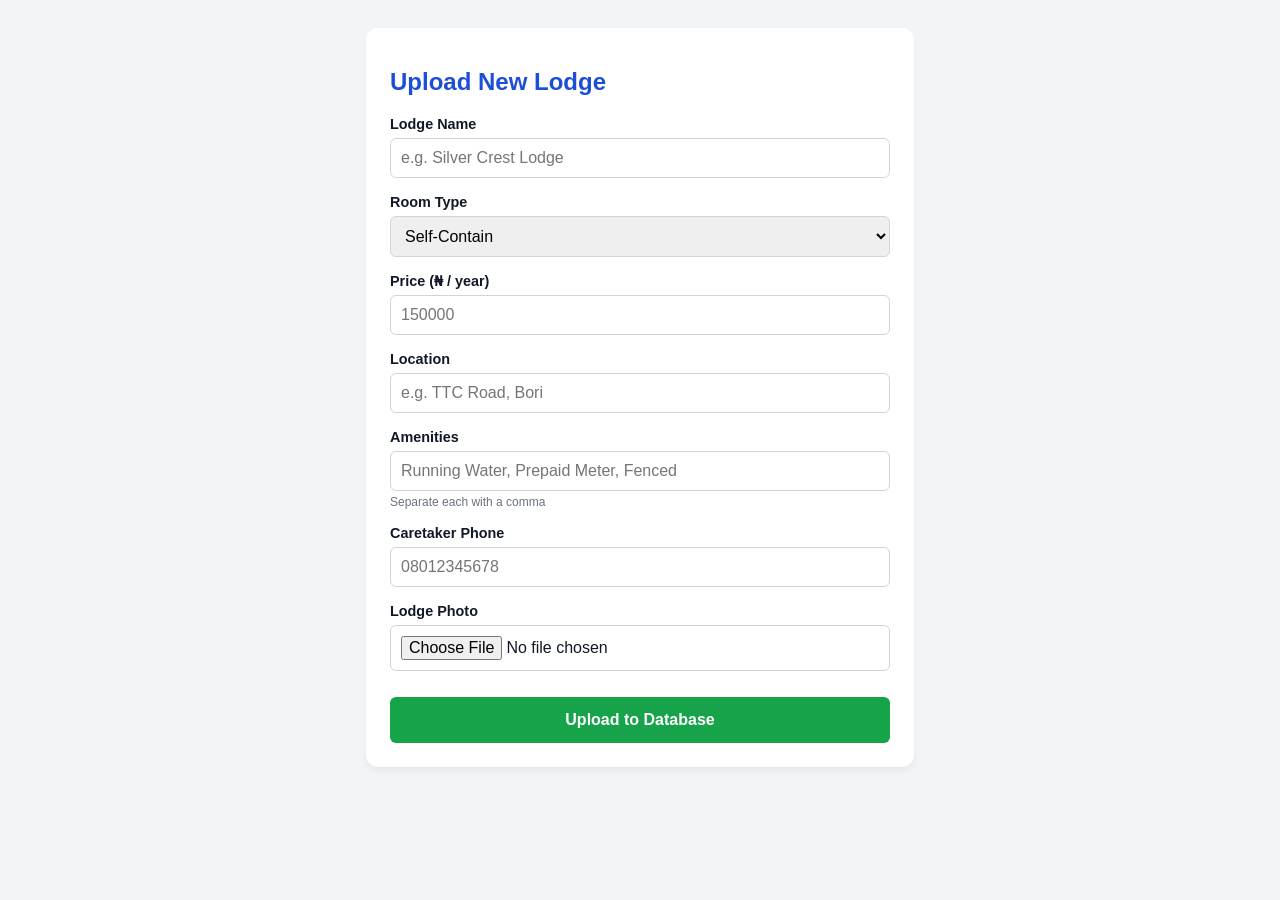
==== admin.html @ 2b857fc2 "Added search and filter logic" ====
<!DOCTYPE html>
<html lang="en">
<head>
    <meta charset="UTF-8">
    <meta name="viewport" content="width=device-width, initial-scale=1.0">
    <title>RentDirect - Admin Upload</title>
    <style>
        body { font-family: -apple-system, sans-serif; background: #F3F4F6; padding: 20px; color: #111827; }
        .container { max-width: 500px; margin: 0 auto; background: white; padding: 24px; border-radius: 12px; box-shadow: 0 4px 6px rgba(0,0,0,0.05); }
        h1 { font-size: 1.5rem; margin-bottom: 20px; color: #1D4ED8; }
        .form-group { margin-bottom: 16px; }
        label { display: block; font-weight: 600; margin-bottom: 6px; font-size: 0.9rem; }
        input, select { width: 100%; padding: 10px; border: 1px solid #D1D5DB; border-radius: 6px; box-sizing: border-box; font-size: 1rem; }
        button { width: 100%; background: #16A34A; color: white; border: none; padding: 14px; border-radius: 6px; font-size: 1rem; font-weight: bold; cursor: pointer; margin-top: 10px; }
        button:disabled { background: #9CA3AF; cursor: not-allowed; }
        .hint { font-size: 0.75rem; color: #6B7280; margin-top: 4px; }
    </style>
</head>
<body>

<div class="container">
    <h1>Upload New Lodge</h1>
    <form id="uploadForm">
        <div class="form-group">
            <label>Lodge Name</label>
            <input type="text" id="lodgeName" required placeholder="e.g. Silver Crest Lodge">
        </div>

        <div class="form-group">
            <label>Room Type</label>
            <select id="roomType" required>
                <option value="Self-Contain">Self-Contain</option>
                <option value="Single Room">Single Room</option>
                <option value="1-Bedroom Flat">1-Bedroom Flat</option>
                <option value="Roommate Needed">Roommate Needed</option>
            </select>
        </div>

        <div class="form-group">
            <label>Price (₦ / year)</label>
            <input type="number" id="price" required placeholder="150000">
        </div>

        <div class="form-group">
            <label>Location</label>
            <input type="text" id="location" required placeholder="e.g. TTC Road, Bori">
        </div>

        <div class="form-group">
            <label>Amenities</label>
            <input type="text" id="amenities" required placeholder="Running Water, Prepaid Meter, Fenced">
            <div class="hint">Separate each with a comma</div>
        </div>

        <div class="form-group">
            <label>Caretaker Phone</label>
            <input type="text" id="caretakerContact" required placeholder="08012345678">
        </div>

        <div class="form-group">
            <label>Lodge Photo</label>
            <input type="file" id="imageFile" accept="image/*" required>
        </div>

        <button type="submit" id="submitBtn">Upload to Database</button>
    </form>
</div>

<script>
    // --- CLOUDINARY CONFIGURATION ---
    // REPLACE THESE WITH YOUR ACTUAL CLOUDINARY DETAILS
    const CLOUD_NAME = 'z3pzbjmm'; 
    const UPLOAD_PRESET = 'rentdirect_lodges'; 

    const form = document.getElementById('uploadForm');
    const submitBtn = document.getElementById('submitBtn');

    form.addEventListener('submit', async (e) => {
        e.preventDefault();
        submitBtn.innerText = 'Uploading Image...';
        submitBtn.disabled = true;

        try {
            // 1. UPLOAD IMAGE TO CLOUDINARY
            const file = document.getElementById('imageFile').files[0];
            const formData = new FormData();
            formData.append('file', file);
            formData.append('upload_preset', UPLOAD_PRESET);

            const cloudinaryRes = await fetch(`https://api.cloudinary.com/v1_1/${CLOUD_NAME}/image/upload`, {
                method: 'POST',
                body: formData
            });
            const cloudinaryData = await cloudinaryRes.json();
            const imageUrl = cloudinaryData.secure_url; // This is the permanent link to the photo

            if (!imageUrl) throw new Error('Image upload failed');

            // 2. PREPARE DATA FOR MONGODB
            submitBtn.innerText = 'Saving to Database...';
            
            // Convert comma-separated amenities into an array
            const amenitiesArray = document.getElementById('amenities').value
                .split(',')
                .map(item => item.trim());

            const lodgeData = {
                lodgeName: document.getElementById('lodgeName').value,
                roomType: document.getElementById('roomType').value,
                price: Number(document.getElementById('price').value),
                location: document.getElementById('location').value,
                amenities: amenitiesArray,
                imageUrls: [imageUrl], // Saving the Cloudinary URL
                caretakerContact: document.getElementById('caretakerContact').value,
                status: 'approved',
                isVerified: true
            };

            // 3. SEND TO YOUR EXPRESS BACKEND
            const backendRes = await fetch('https://rentdirect-api.onrender.com/api/lodges', {
                method: 'POST',
                headers: { 'Content-Type': 'application/json' },
                body: JSON.stringify(lodgeData)
            });

            if (backendRes.ok) {
                alert('Success! Lodge is now live.');
                form.reset(); // Clear the form for the next notebook entry
            } else {
                throw new Error('Database save failed');
            }

        } catch (error) {
            console.error('Upload Error:', error);
            alert('Something went wrong. Check the console.');
        } finally {
            submitBtn.innerText = 'Upload to Database';
            submitBtn.disabled = false;
        }
    });
</script>

</body>
</html>
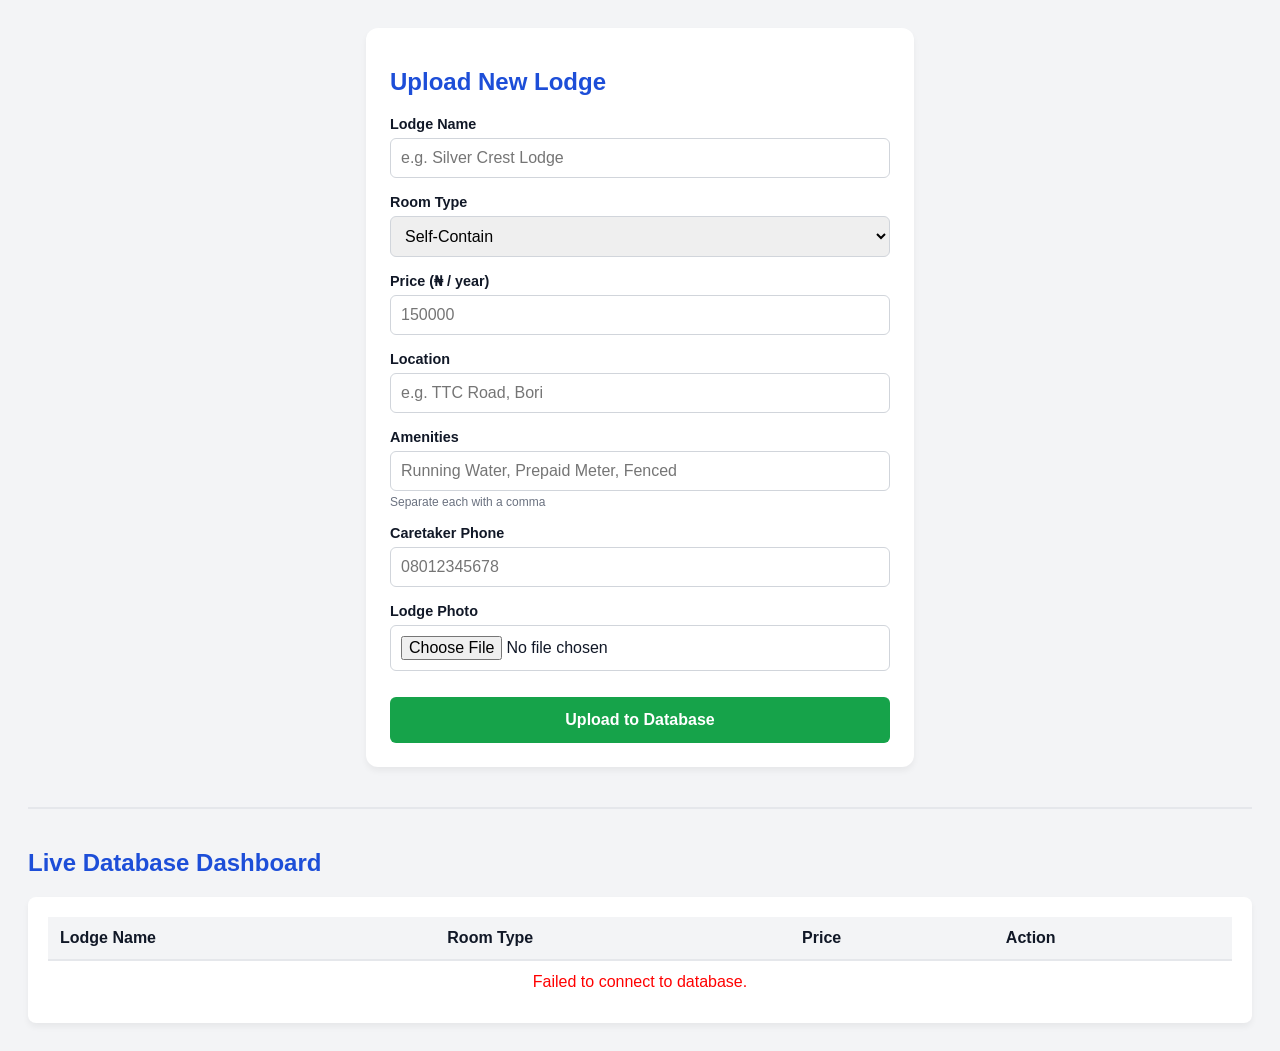
==== commit c3359be6: "Added admin dashboard and delete logic" ====
--- a/admin.html
+++ b/admin.html
@@ -66,6 +66,25 @@
     </form>
 </div>
 
+<hr style="margin: 40px 0; border: 1px solid #e5e7eb;">
+
+<h2 style="color: #1D4ED8; margin-bottom: 20px;">Live Database Dashboard</h2>
+<div style="overflow-x: auto; background: white; padding: 20px; border-radius: 8px; box-shadow: 0 4px 6px rgba(0,0,0,0.05);">
+    <table style="width: 100%; text-align: left; border-collapse: collapse;">
+        <thead>
+            <tr style="background: #f3f4f6; border-bottom: 2px solid #e5e7eb;">
+                <th style="padding: 12px;">Lodge Name</th>
+                <th style="padding: 12px;">Room Type</th>
+                <th style="padding: 12px;">Price</th>
+                <th style="padding: 12px;">Action</th>
+            </tr>
+        </thead>
+        <tbody id="adminTableBody">
+            <tr><td colspan="4" style="padding: 12px; text-align: center;">Loading database...</td></tr>
+        </tbody>
+    </table>
+</div>
+
 <script>
     // --- CLOUDINARY CONFIGURATION ---
     // REPLACE THESE WITH YOUR ACTUAL CLOUDINARY DETAILS
@@ -138,6 +157,67 @@
             submitBtn.disabled = false;
         }
     });
+
+    // --- ADMIN DASHBOARD LOGIC ---
+    const adminTableBody = document.getElementById('adminTableBody');
+
+    async function loadAdminDashboard() {
+        try {
+            const response = await fetch('https://rentdirect-api.onrender.com/api/lodges');
+            const lodges = await response.json();
+            
+            adminTableBody.innerHTML = ''; // Clear loading text
+            
+            if (lodges.length === 0) {
+                adminTableBody.innerHTML = '<tr><td colspan="4" style="padding: 12px; text-align: center;">No lodges in database.</td></tr>';
+                return;
+            }
+
+            lodges.forEach(lodge => {
+                // MongoDB automatically creates a unique _id for every item
+                const row = `
+                    <tr style="border-bottom: 1px solid #e5e7eb;">
+                        <td style="padding: 12px; font-weight: bold;">${lodge.lodgeName}</td>
+                        <td style="padding: 12px;">${lodge.roomType}</td>
+                        <td style="padding: 12px;">₦${lodge.price.toLocaleString()}</td>
+                        <td style="padding: 12px;">
+                            <button onclick="deleteLodge('${lodge._id}')" style="background: #ef4444; color: white; border: none; padding: 6px 12px; border-radius: 4px; cursor: pointer; font-weight: bold;">
+                                Delete
+                            </button>
+                        </td>
+                    </tr>
+                `;
+                adminTableBody.insertAdjacentHTML('beforeend', row);
+            });
+        } catch (error) {
+            console.error('Error loading dashboard:', error);
+            adminTableBody.innerHTML = '<tr><td colspan="4" style="padding: 12px; text-align: center; color: red;">Failed to connect to database.</td></tr>';
+        }
+    }
+
+    async function deleteLodge(lodgeId) {
+        // Double-check before deleting
+        if (!confirm('Are you sure you want to permanently delete this lodge? This cannot be undone.')) return;
+
+        try {
+            const response = await fetch(`https://rentdirect-api.onrender.com/api/lodges/${lodgeId}`, {
+                method: 'DELETE'
+            });
+
+            if (response.ok) {
+                // Instantly reload the table to show it was removed
+                loadAdminDashboard(); 
+            } else {
+                alert('Failed to delete lodge. Please try again.');
+            }
+        } catch (error) {
+            console.error('Error deleting:', error);
+            alert('A network error occurred.');
+        }
+    }
+
+    // Automatically load the table when the admin page opens
+    loadAdminDashboard();
 </script>
 
 </body>
